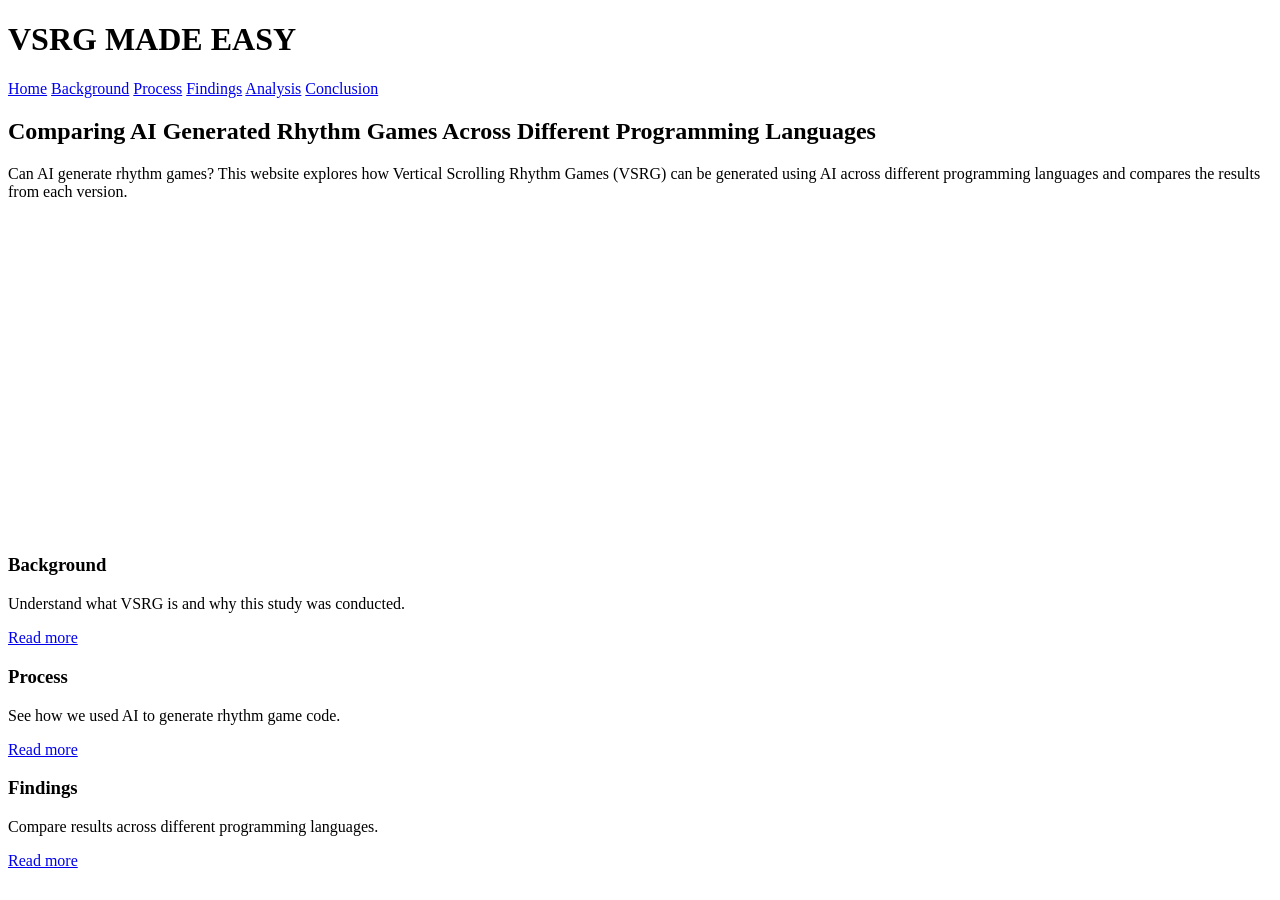
==== index.html @ 1cef72c1 "Add initial HTML structure for VSRG website" ====
<!DOCTYPE html>
<html>

<head>
    <title>VSRG MADE EASY</title>
    <link rel="stylesheet" href="style.css">
</head>

<body>

    <h1>VSRG MADE EASY</h1>

    <nav>
        <a href="index.html">Home</a>
        <a href="page2.html">Background</a>
        <a href="page3.html">Process</a>
        <a href="page4.html">Findings</a>
        <a href="page5.html">Analysis</a>
        <a href="page6.html">Conclusion</a>
    </nav>

    <h2>Comparing AI Generated Rhythm Games Across Different Programming Languages</h2>
    <p>Can AI generate rhythm games? This website explores how Vertical Scrolling Rhythm Games (VSRG) can be generated using AI across different programming languages and compares the results from each version.</p>
    <iframe width="560" height="315" src="https://www.youtube.com/embed/mQS9TgpBr8Y" title="YouTube video player" frameborder="0" allow="accelerometer; autoplay; clipboard-write; encrypted-media; gyroscope; picture-in-picture"></iframe>

    <div class="container">
        <div class="card">
            <h3>Background</h3>
            <p>Understand what VSRG is and why this study was conducted.</p>
            <a href="page2.html">Read more</a>
        </div>

        <div class="card">
            <h3>Process</h3>
            <p>See how we used AI to generate rhythm game code.</p>
            <a href="page3.html">Read more</a>
        </div>

        <div class="card">
            <h3>Findings</h3>
            <p>Compare results across different programming languages.</p>
            <a href="page4.html">Read more</a>
        </div>

    </div>   

</body>

</html>
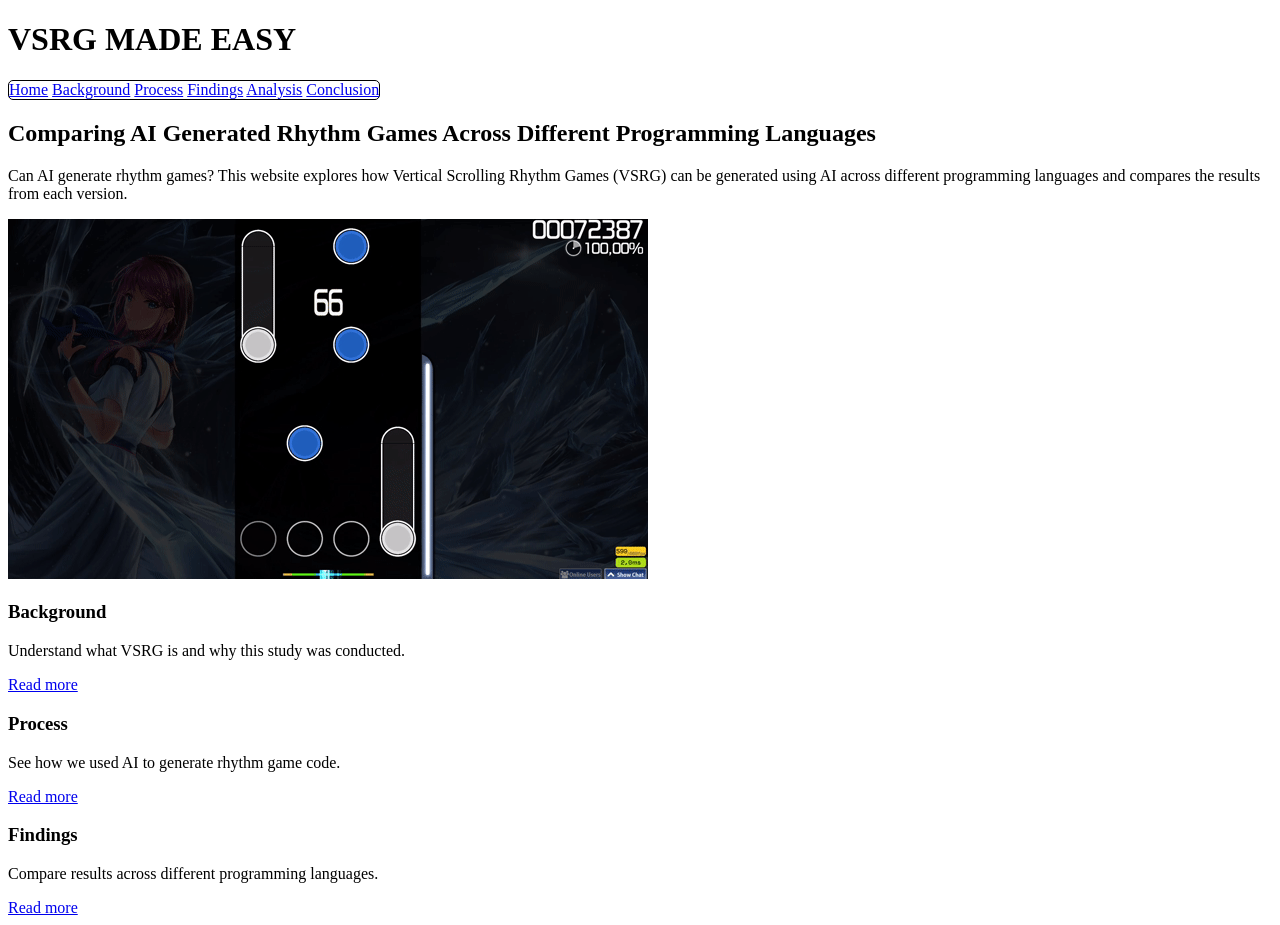
==== commit 6b1597b9: "Uhm idk im not doing well" ====
--- a/index.html
+++ b/index.html
@@ -1,49 +1,49 @@
-<!DOCTYPE html>
-<html>
-
-<head>
-    <title>VSRG MADE EASY</title>
-    <link rel="stylesheet" href="style.css">
-</head>
-
-<body>
-
-    <h1>VSRG MADE EASY</h1>
-
-    <nav>
-        <a href="index.html">Home</a>
-        <a href="page2.html">Background</a>
-        <a href="page3.html">Process</a>
-        <a href="page4.html">Findings</a>
-        <a href="page5.html">Analysis</a>
-        <a href="page6.html">Conclusion</a>
-    </nav>
-
-    <h2>Comparing AI Generated Rhythm Games Across Different Programming Languages</h2>
-    <p>Can AI generate rhythm games? This website explores how Vertical Scrolling Rhythm Games (VSRG) can be generated using AI across different programming languages and compares the results from each version.</p>
-    <iframe width="560" height="315" src="https://www.youtube.com/embed/mQS9TgpBr8Y" title="YouTube video player" frameborder="0" allow="accelerometer; autoplay; clipboard-write; encrypted-media; gyroscope; picture-in-picture"></iframe>
-
-    <div class="container">
-        <div class="card">
-            <h3>Background</h3>
-            <p>Understand what VSRG is and why this study was conducted.</p>
-            <a href="page2.html">Read more</a>
-        </div>
-
-        <div class="card">
-            <h3>Process</h3>
-            <p>See how we used AI to generate rhythm game code.</p>
-            <a href="page3.html">Read more</a>
-        </div>
-
-        <div class="card">
-            <h3>Findings</h3>
-            <p>Compare results across different programming languages.</p>
-            <a href="page4.html">Read more</a>
-        </div>
-
-    </div>   
-
-</body>
-
-</html>
+<!DOCTYPE html>
+<html>
+
+<head>
+    <title>VSRG MADE EASY</title>
+    <link rel="stylesheet" href="style.css">
+</head>
+
+<body>
+
+    <h1>VSRG MADE EASY</h1>
+
+    <nav>
+        <a href="index.html">Home</a>
+        <a href="page2.html">Background</a>
+        <a href="page3.html">Process</a>
+        <a href="page4.html">Findings</a>
+        <a href="page5.html">Analysis</a>
+        <a href="page6.html">Conclusion</a>
+    </nav>
+
+    <h2>Comparing AI Generated Rhythm Games Across Different Programming Languages</h2>
+    <p>Can AI generate rhythm games? This website explores how Vertical Scrolling Rhythm Games (VSRG) can be generated using AI across different programming languages and compares the results from each version.</p>
+    <img class='gif' src="/img/osumania.gif" alt="Osu!mania Gameplay" class="center-image">
+    
+    <div class="container">
+        <div class="card">
+            <h3>Background</h3>
+            <p>Understand what VSRG is and why this study was conducted.</p>
+            <a href="page2.html">Read more</a>
+        </div>
+
+        <div class="card">
+            <h3>Process</h3>
+            <p>See how we used AI to generate rhythm game code.</p>
+            <a href="page3.html">Read more</a>
+        </div>
+
+        <div class="card">
+            <h3>Findings</h3>
+            <p>Compare results across different programming languages.</p>
+            <a href="page4.html">Read more</a>
+        </div>
+
+    </div>   
+
+</body>
+
+</html>
--- a/style.css
+++ b/style.css
@@ -0,0 +1,8 @@
+nav {
+    display: inline-block;
+    word-spacing: 150%;    
+    border: 1px solid #000;
+    border-radius: 5px;
+    border-width: 10%;
+}
+
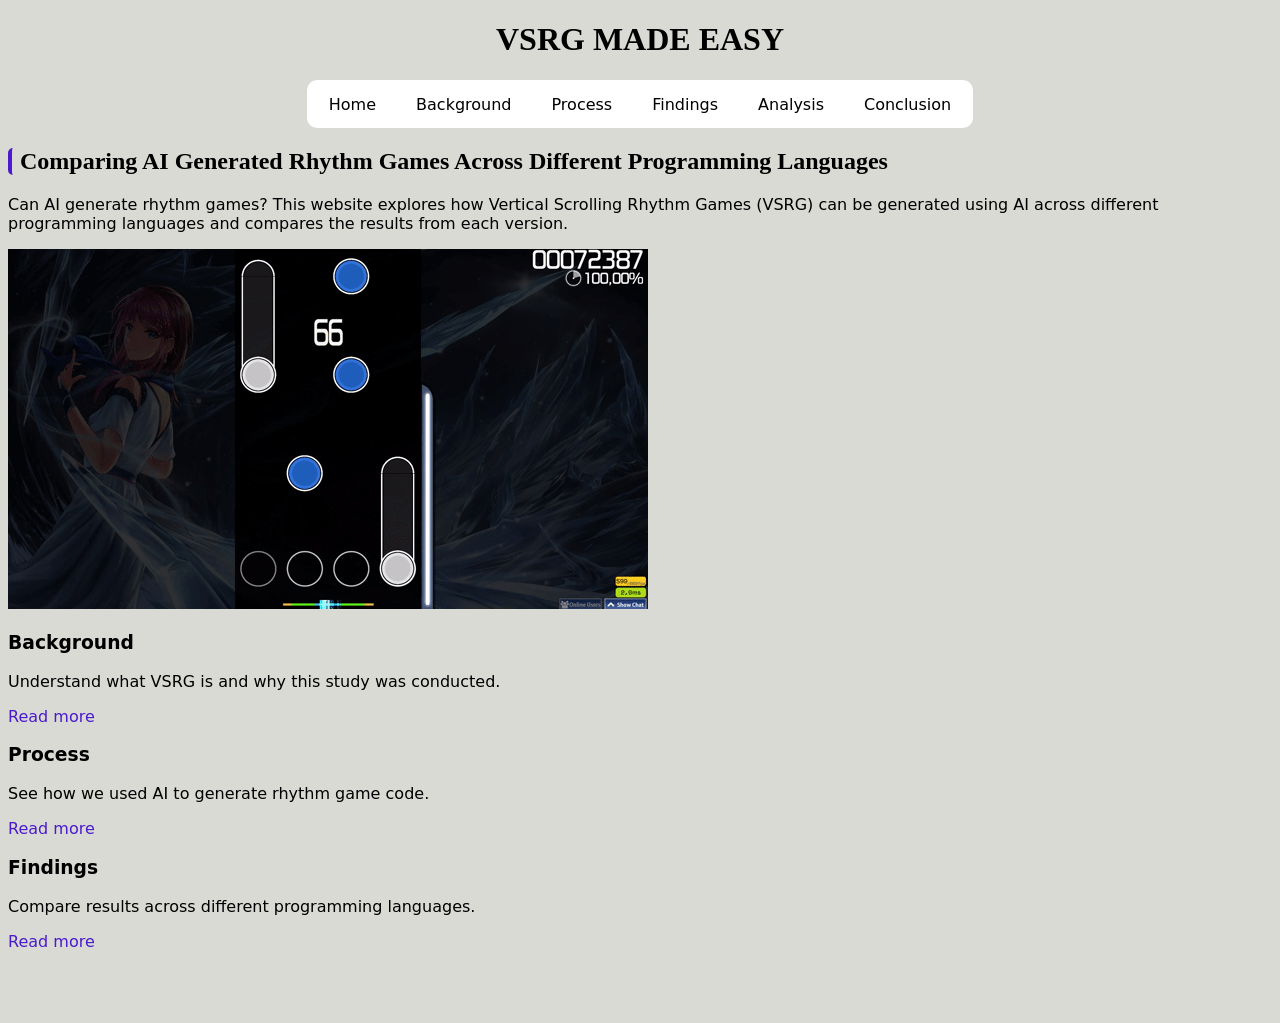
==== commit ff9f4b23: "Started on CSS. Fixed some bugs" ====
--- a/index.html
+++ b/index.html
@@ -21,7 +21,7 @@
 
     <h2>Comparing AI Generated Rhythm Games Across Different Programming Languages</h2>
     <p>Can AI generate rhythm games? This website explores how Vertical Scrolling Rhythm Games (VSRG) can be generated using AI across different programming languages and compares the results from each version.</p>
-    <img class='gif' src="/img/osumania.gif" alt="Osu!mania Gameplay" class="center-image">
+    <img src="/img/osumania.gif" alt="Osu!mania Gameplay" class="center-image">
     
     <div class="container">
         <div class="card">
--- a/style.css
+++ b/style.css
@@ -1,8 +1,65 @@
-nav {
-    display: inline-block;
-    word-spacing: 150%;    
-    border: 1px solid #000;
-    border-radius: 5px;
-    border-width: 10%;
+body { 
+    font-family: system-ui, -apple-system, BlinkMacSystemFont, 'Segoe UI', Roboto, Oxygen, Ubuntu, Cantarell, 'Open Sans', 'Helvetica Neue', sans-serif;
+    background-color: #dadad5;
+    padding-bottom: 4rem;
 }
 
+h1 {
+    font-family: Georgia, 'Times New Roman', Times, serif;
+    text-align: center;
+}
+
+h2 {
+    font-family: Georgia, 'Times New Roman', Times, serif;
+    font-size: 1.5rem;
+    border-left: 4px solid #4a1acc;
+    border-radius: 5px;
+    padding-left: 0.5rem;''
+}
+
+p {
+    margin-bottom: 1rem;
+}
+
+a {
+   color:#4a1acc;
+   text-decoration: none;
+}
+
+a:hover {
+    text-decoration: underline;
+}
+
+ul, ol {
+    padding-left: 1.5rem;
+}
+
+li {
+    margin-bottom: 0.5rem;
+}
+
+nav {
+    display: flex;
+    justify-content: center;
+    gap: 1rem;
+    background-color: white;
+    border-radius: 10px;
+    padding: 10px;
+    width: fit-content; 
+    margin: 0 auto;     
+}
+
+nav a {
+    color: #000000;
+    padding: 0.3rem 0.75rem;
+    border-radius: 5x;
+    transition: background 0.15s, color 0.15s;
+}
+ 
+nav a:hover {
+    background-color: #eeecfc;
+    color: #5b4fcf;
+    text-decoration: none;
+}
+
+
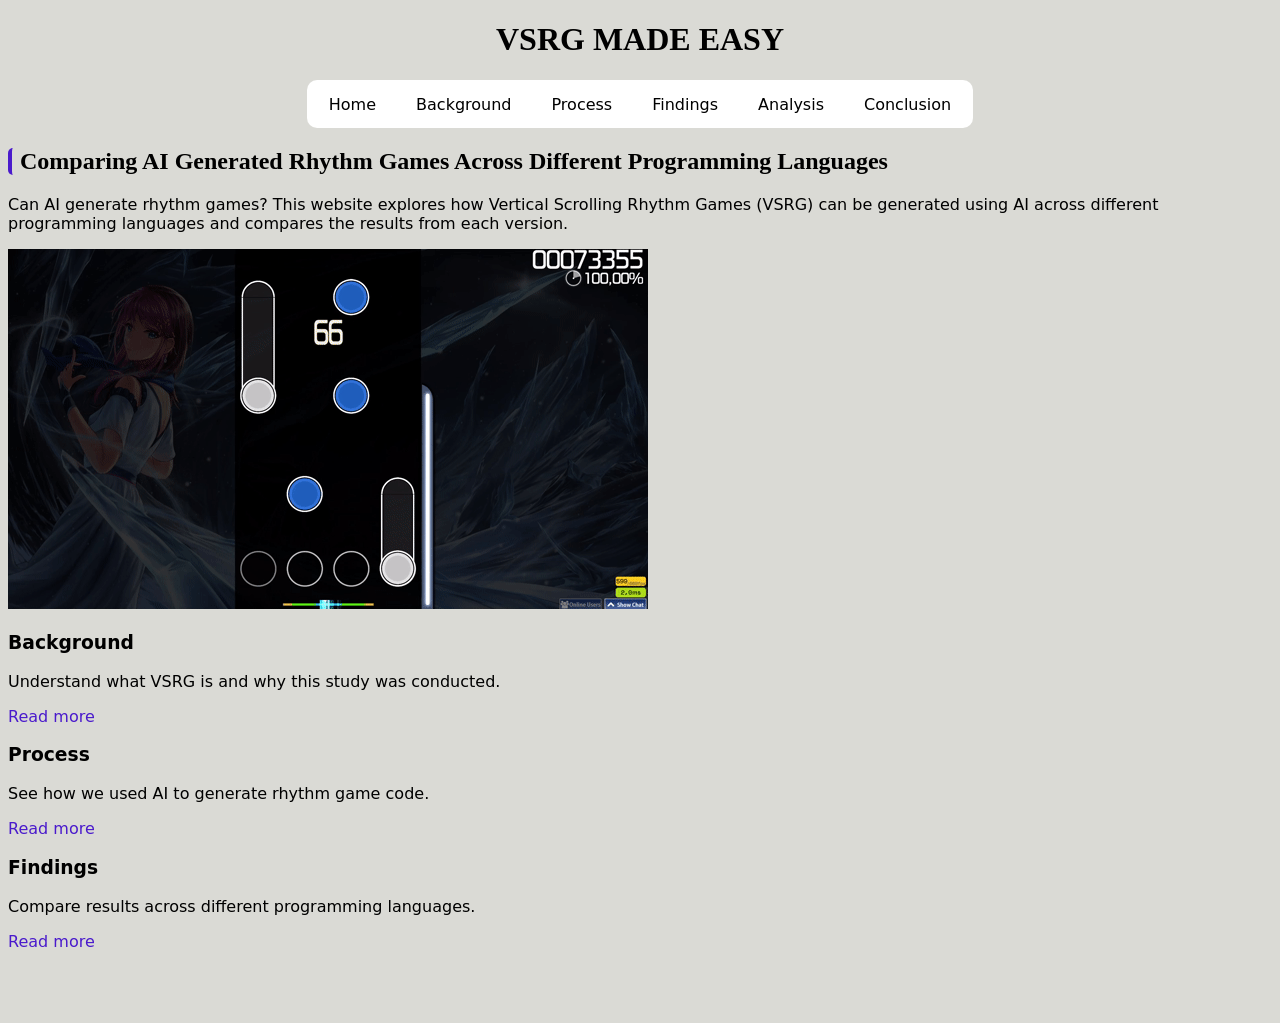
==== commit 17eb0ef9: "Latest" ====
(no text change in the page or its own stylesheets)
